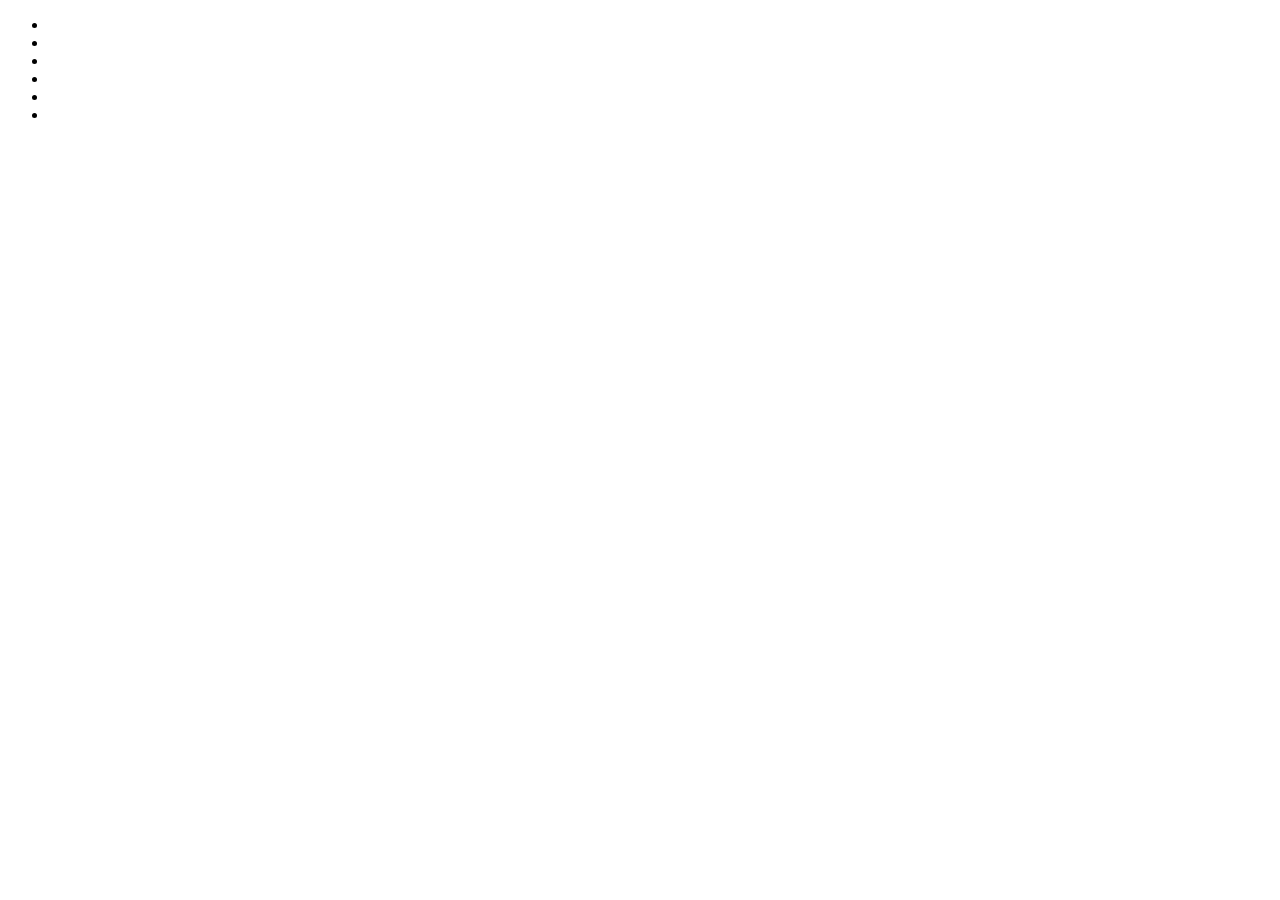
==== Samples/image_gallery-hover_zoom/image_gallery_hover_expand.html @ 08dd8dcd "image_gallery-hover_zoom" ====
<!DOCTYPE html>
<html lang="en">

<head>
    <meta charset="UTF-8">
    <meta http-equiv="X-UA-Compatible" content="IE=edge">
    <meta name="viewport" content="width=device-width, initial-scale=1.0">
    <link rel="stylesheet" href="css/shrink.css" type="text/css" />
    <title>Document</title>
</head>

<body>
    <main>
        <div class="container">
            <ul>
                <li class="image-item">
                    <div class="imagegradient">
                        <img src="https://picsum.photos/id/88/1100/800" alt="">
                    </div>
                </li>
                <li class="image-item"><img src="https://picsum.photos/id/23/1100/800" alt=""></li>
                <li class="image-item"><img src="https://picsum.photos/id/19/1100/800" alt=""></li>
                <li class="image-item"><img src="https://picsum.photos/id/67/1100/800" alt=""></li>
                <li class="image-item"><img src="https://picsum.photos/id/92/1100/800" alt=""></li>
                <li class="image-item"><img src="https://picsum.photos/id/75/1100/800" alt=""></li>
            </ul>

        </div>
    </main>

</body>

</html>
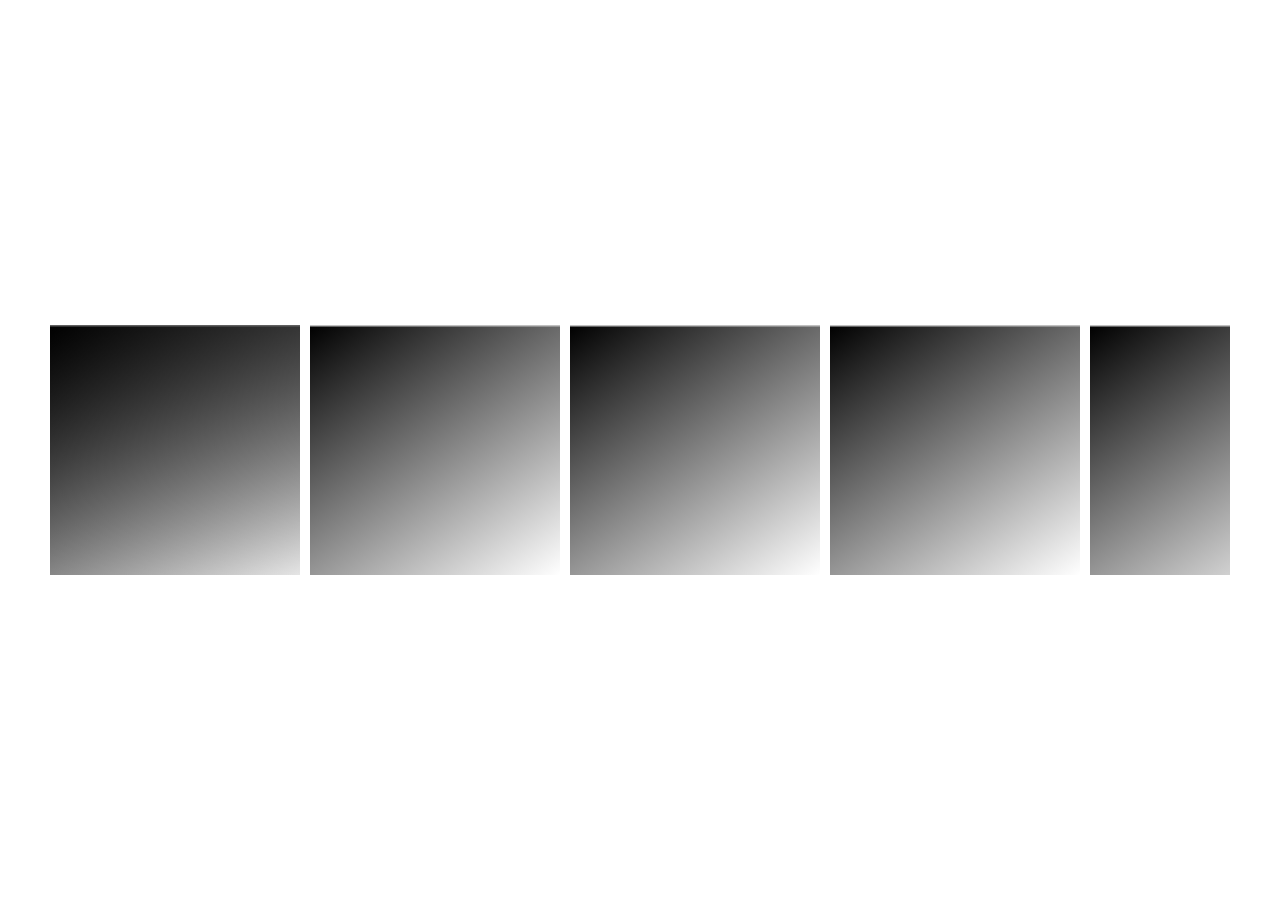
==== commit b90ec699: "fix stylesheet ref path" ====
--- a/Samples/image_gallery-hover_zoom/image_gallery_hover_expand.html
+++ b/Samples/image_gallery-hover_zoom/image_gallery_hover_expand.html
@@ -5,7 +5,7 @@
     <meta charset="UTF-8">
     <meta http-equiv="X-UA-Compatible" content="IE=edge">
     <meta name="viewport" content="width=device-width, initial-scale=1.0">
-    <link rel="stylesheet" href="css/shrink.css" type="text/css" />
+    <link rel="stylesheet" href="shrink.css" type="text/css" />
     <title>Document</title>
 </head>
 
--- a/Samples/image_gallery-hover_zoom/shrink.css
+++ b/Samples/image_gallery-hover_zoom/shrink.css
@@ -0,0 +1,72 @@
+body {
+    margin: 0;
+    padding: 0;
+}
+
+main {
+    display: flex;
+    justify-content: center;
+    align-items: center;
+    height: 100vh;
+}
+
+.container {
+    margin: 0 50px;
+    overflow-x: scroll;
+}
+
+.container ul {
+    list-style: none;
+    display: flex;
+    flex-wrap: nowrap;
+    padding: 0;
+}
+
+li {
+    min-width: 250px;
+    min-height: 250px;
+    overflow: hidden;
+    padding: 0;
+    background: rgb(0, 0, 0);
+    background: linear-gradient(145deg, rgba(0, 0, 0, 1) 0%, rgba(255, 255, 255, 1) 100%);
+}
+
+
+li:not(:last-child) {
+    margin-right: 10px;
+}
+
+li img {
+    height: 100%;
+    width: 100%;
+    transition: transform .5s ease-in-out;
+    transform: scale(1.5);
+    transform-origin: 35% top;
+}
+
+li:hover img {
+    transform: scale(1)
+}
+
+
+li:hover .imagegradient::after {
+    display: none;
+    /* background-image: linear-gradient(rgba(0, 0, 0, 0.0), rgba(0, 0, 0, 0.3)); */
+}
+
+
+.imagegradient {
+    height: 100%;
+    position: relative;
+}
+
+.imagegradient::after {
+    content: '';
+    position: absolute;
+    left: 0;
+    top: 0;
+    width: 100%;
+    height: 100%;
+    background-image: linear-gradient(rgba(0, 0, 0, 0.5), rgba(0, 0, 0, 0.1));
+    transition: background-image 2s ease-in-out;
+}